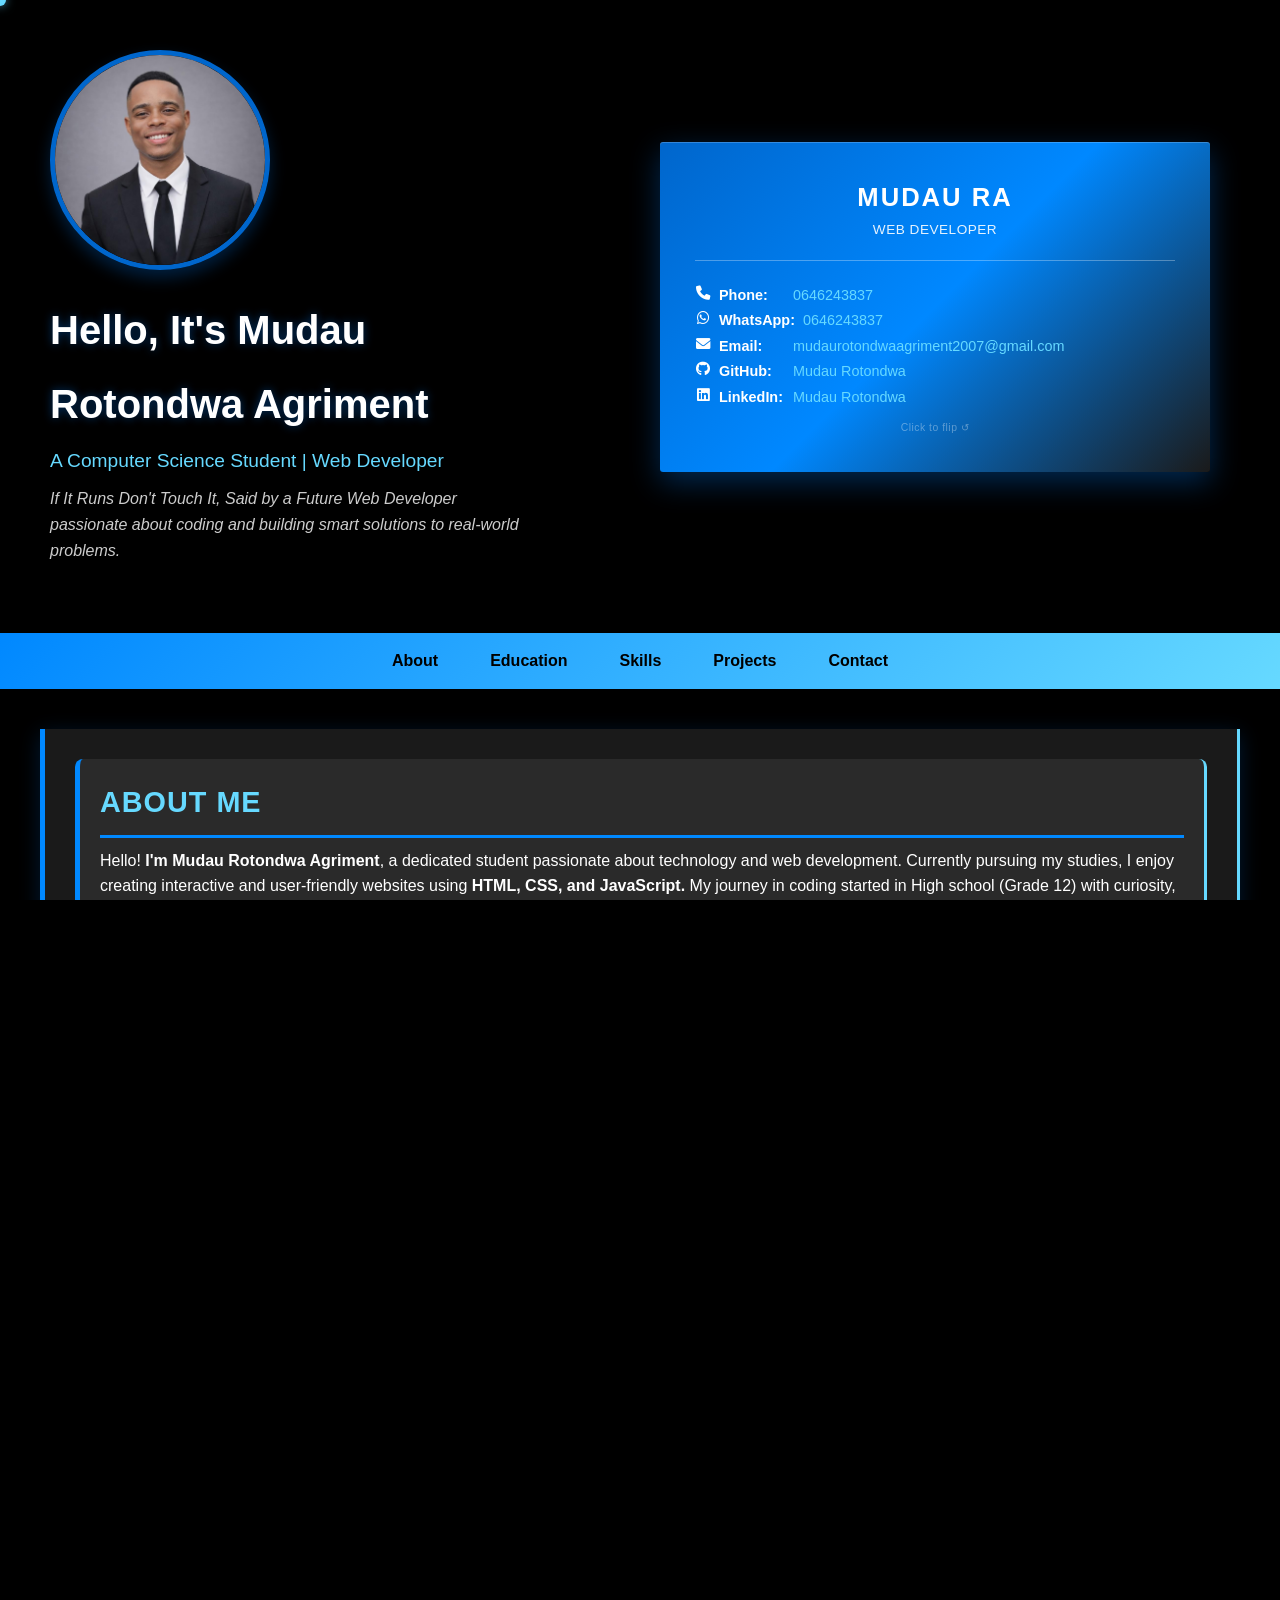
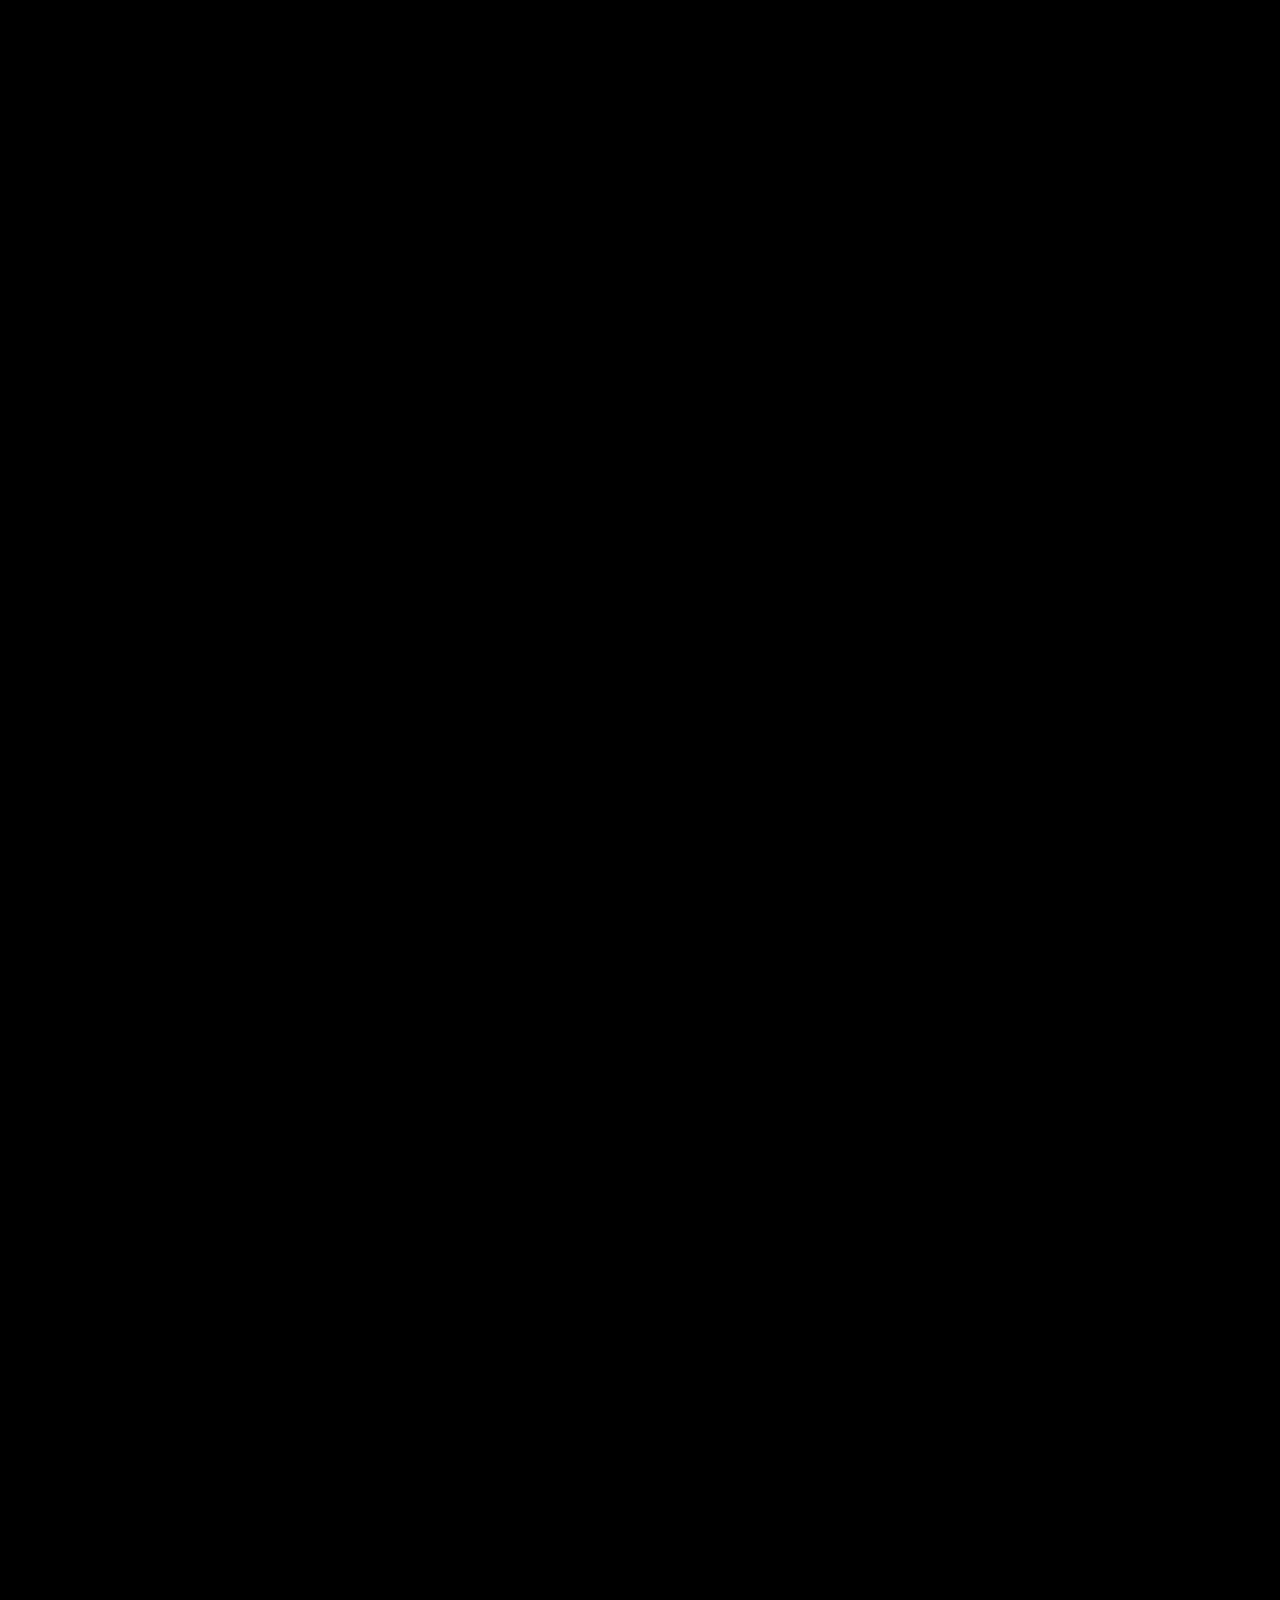
==== public/index.html @ fdcbe215 "responsive" ====
<!DOCTYPE html>
<html lang="en">
<head>
    <meta charset="UTF-8">
    <meta name="viewport" content="width=device-width, initial-scale=1.0">
    <title>Mudau Rotondwa Agriment Portfolio</title>
    <link rel="stylesheet" href="style.css">
    <link rel="stylesheet" href="https://cdnjs.cloudflare.com/ajax/libs/font-awesome/6.0.0/css/all.min.css">
</head>
<body>
    <div class="cursor"></div>
    <div class="cursor-follower"></div>
    
    <header>
        <div class="header-row">
            <div class="profile-column">
                <div class="profile-pic">
                    
                    <img src="musa.jpeg" alt="Mudau Rotondwa Agriment">
                </div>
                <h1>Hello, It's Mudau</h1>
                    <h1>Rotondwa Agriment</h1>
                <p class="tagline">A Computer Science Student | Web Developer</p>
                <p class="bio">If It Runs Don't Touch It, Said by a Future Web Developer passionate about coding and building smart solutions to real-world problems.</p>
            </div>
            <div class="card-column">
                
                <div id="business-card-container">
                    <div class="business-card">
                        <div class="card-inner">
                            <div class="card-front">
                                <div class="card-header">
                                    <h2>Mudau RA</h2>
                                    <p>Web Developer </p>
                                </div>
                                <div class="card-divider"></div>
                                <div class="card-content">
                                    <p><i class="fas fa-phone"></i> <strong>Phone:</strong> <a href="tel:0646243837">0646243837</a></p>
                                    <p><i class="fab fa-whatsapp"></i> <strong>WhatsApp:</strong> <a href="https://wa.me/0646243837" target="_blank">0646243837</a></p>
                                    <p><i class="fas fa-envelope"></i> <strong>Email:</strong> <a href="mailto:mudaurotondwaagriment2007@gmail.com">mudaurotondwaagriment2007@gmail.com</a></p>
                                    <p><i class="fab fa-github"></i> <strong>GitHub:</strong> <a href="https://github.com/25033865" target="_blank">Mudau Rotondwa</a></p>
                                    <p><i class="fab fa-linkedin"></i> <strong>LinkedIn:</strong> <a href="https://www.linkedin.com/in/mudau-rotondwa-agriment-924987383" target="_blank">Mudau Rotondwa</a></p>
                                </div>
                                <p class="card-flip-hint">Click to flip ↺</p>
                            </div>
                            <div class="card-back">
                                <div class="card-back-content">
                                    <div class="card-back-logo">MRA</div>
                                    <h2>Mudau Rotondwa Agriment</h2>
                                    <p class="card-back-title">Web Developer</p>
                                    <div class="card-divider"></div>
                                    <p class="card-back-flip-hint">Click to flip back ↺</p>
                                </div>
                            </div>
                        </div>
                    </div>
                </div>
            </div>
        </div>
    </header>

    <nav>
        <ul>
            <li><a href="#about">About</a></li>
            <li><a href="#education">Education</a></li>
            <li><a href="#skills">Skills</a></li>
            <li><a href="#projects">Projects</a></li>
            <li><a href="#contact">Contact</a></li>
        </ul>
    </nav>

    <main>
        <section id="about">
            <h2>About Me</h2>
            <p>Hello! <strong>I'm Mudau Rotondwa Agriment</strong>, a dedicated student passionate about technology and web development. Currently pursuing my studies, I enjoy creating interactive and user-friendly websites using <strong>HTML, CSS, and JavaScript.</strong> My journey in coding started in High school (Grade 12) with curiosity, and now I'm eager to build innovative solutions that makes a difference world-wide.</p>
            <p>As a student, I balance academics with hands-on projects, always striving to learn new technologies. I'm particularly interested in front-end development, responsive design, and user experience. When I'm not coding, you can find me exploring new ideas or collaborating with peers on exciting ventures.</p>
        </section>

        <section id="education">
            <h2>Education</h2>
            <div class="education-item">
                <h3>Bachelor of Science in Computer Science and Mathematics</h3>
                <p><strong>University Of Venda</strong></p>
                <p>Currently enrolled in the <strong>University Of Venda</strong> as a <strong>Computer Science and Mathematics major</strong>, Who's hungry to learn more about the field, And discover problems with the intention to find a solution and implement it.</p>
            </div>
            <div class="education-item">
                <h3>High School </h3>
                <p><strong>Vhafamadi Secondary School</strong></p>
                <p>Focused on mathematics and science subjects, which laid the foundation for my interest in programming. Participated in science fairs and computer science electives which was <strong>Robotics.</strong></p>
            </div>
        </section>

        <section id="skills">
            <h2>Skills</h2>
            <div class="skills-container">
                <div class="skill-category">
                    <h3>Programming Languages</h3>
                    <ul>
                        <li><i class="fab fa-html5"></i> HTML5</li>
                        <li><i class="fab fa-css3-alt"></i> CSS3</li>
                        <li><i class="fab fa-js-square"></i> JavaScript</li>
                        <li><i class="fab fa-java"></i> Java</li>
                    </ul>
                </div>
                <div class="skill-category">
                    <h3>Frameworks & Libraries</h3>
                    <ul>
                        <li><i class="fab fa-react"></i> React.js</li>
                        <li><i class="fab fa-js-square"></i> Next.js</li>
                    </ul>
                </div>
                <div class="skill-category">
                    <h3>Soft Skills</h3>
                    <ul>
                    
                        <li><i class="fab fa-users"></i> Team Work</li>
                        <li><i class="fas fa-clock"></i> Time Management</li>
                        <li><i class="fas fa-graduation-cap"></i> Continuous Learning</li>
                    </ul>
                </div>
            </div>
        </section>

        <section id="career-goals">
            <h2>Career Goals</h2>
            <ul>
                <li>Become a Full-Stack Developer</li>
                <li>Build Real-World Web Applications</li>
                <li>Keep Learning Modern Technologies</li>
            </ul>
        </section>

        <section id="projects">
            <h2>Projects</h2>
            <div class="project-item">
                <h3>Personal Portfolio Website</h3>
                <p>A responsive portfolio site built with HTML, CSS, and JavaScript to showcase my work and skills. Features include smooth scrolling navigation, interactive elements, and mobile-friendly design.</p>
                <p><strong>Technologies:</strong> HTML5, CSS3, JavaScript</p>
                <a href="index.html" class="project-link">View Project</a>
            </div>
            <div class="project-item">
                <h3>Simple Calculator</h3>
                <p>A basic calculator application with arithmetic operations, built to practice JavaScript logic and DOM manipulation.</p>
                <p><strong>Technologies:</strong> HTML5, CSS3, JavaScript</p>
                <a href="#" class="project-link" id="open-calculator">View Calculator</a>
            </div>
        </section>
        <section id="contact">
            <h2>Get in Touch</h2>
            <div class="contact-info">
                <p><strong>Phone:</strong> <a href="tel:0646243837">0646243837</a> <i class="fas fa-phone"></i></p>
                <p><strong>Email:</strong> <a href="mailto:mudaurotondwaagriment2007@gmail.com">mudaurotondwaagriment2007@gmail.com</a> <i class="fas fa-envelope"></i></p>
                <p><strong>GitHub:</strong> <a href="https://github.com/25033865" target="_blank">Mudau Rotondwa</a> <i class="fab fa-github"></i></p>
                <p><strong>WhatsApp:</strong> <a href="https://wa.me/0646243837" target="_blank">0646243837</a> <i class="fab fa-whatsapp"></i></p>
                <p><strong>LinkedIn:</strong> <a href="https://www.linkedin.com/in/mudau-rotondwa-agriment-924987383" target="_blank">Mudau Rotondwa Agriment</a> <i class="fab fa-linkedin"></i></p>
            </div>
            <p>I'm always open to new opportunities, collaborations, or just a friendly chat about technology. Feel free to reach out via phone or email. Let's connect and build something amazing together!</p>
            <form id="contact-form">
                <label for="name">Name:</label>
                <input type="text" id="name" name="name" required>
                
                <label for="email">Email:</label>
                <input type="email" id="email" name="email" required>
                
                <label for="message">Message:</label>
                <textarea id="message" name="message" required></textarea>
                
                <button type="submit">Send Message</button>
            </form>
        </section>
    </main>

    <footer>
        <p>&copy; 2026 Mudau Rotondwa Agriment.</p>
        <p>All rights reserved.</p>
    </footer>

    <div id="calculator-modal" class="calculator-modal" aria-hidden="true">
        <div class="calculator-panel" role="dialog" aria-modal="true" aria-labelledby="calculator-title">
            <div class="calculator-header">
                <h3 id="calculator-title">Simple Calculator</h3>
                <button type="button" class="calculator-close" id="close-calculator" aria-label="Close calculator">&times;</button>
            </div>
            <input type="text" id="calculator-display" class="calculator-display" value="0" readonly aria-label="Calculator display">
            <div class="calculator-keys">
                <button type="button" class="calculator-key function-key" data-action="clear">C</button>
                <button type="button" class="calculator-key function-key" data-action="backspace">&larr;</button>
                <button type="button" class="calculator-key operator-key" data-value="(">(</button>
                <button type="button" class="calculator-key operator-key" data-value=")">)</button>

                <button type="button" class="calculator-key" data-value="7">7</button>
                <button type="button" class="calculator-key" data-value="8">8</button>
                <button type="button" class="calculator-key" data-value="9">9</button>
                <button type="button" class="calculator-key operator-key" data-value="÷">÷</button>

                <button type="button" class="calculator-key" data-value="4">4</button>
                <button type="button" class="calculator-key" data-value="5">5</button>
                <button type="button" class="calculator-key" data-value="6">6</button>
                <button type="button" class="calculator-key operator-key" data-value="×">×</button>

                <button type="button" class="calculator-key" data-value="1">1</button>
                <button type="button" class="calculator-key" data-value="2">2</button>
                <button type="button" class="calculator-key" data-value="3">3</button>
                <button type="button" class="calculator-key operator-key" data-value="-">-</button>

                <button type="button" class="calculator-key" data-value="0">0</button>
                <button type="button" class="calculator-key" data-value=".">.</button>
                <button type="button" class="calculator-key equal-key" data-action="equals">=</button>
                <button type="button" class="calculator-key operator-key" data-value="+">+</button>
            </div>
        </div>
    </div>

    <script src="script.js"></script>
</body>
</html>
---- public/style.css ----
* {
    cursor: none;
}

.cursor {
    position: fixed;
    width: 12px;
    height: 12px;
    background: #66d9ff;
    border-radius: 50%;
    pointer-events: none;
    z-index: 9999;
    box-shadow: 0 0 10px rgba(102, 217, 255, 0.6);
    transition: all 0.1s ease-out;
}

.cursor-follower {
    position: fixed;
    width: 30px;
    height: 30px;
    border: 2px solid #0088ff;
    border-radius: 50%;
    pointer-events: none;
    z-index: 9998;
    transition: all 0.3s ease-out;
    box-shadow: inset 0 0 10px rgba(0, 136, 255, 0.3);
    display: none;
}

* {
    margin: 0;
    padding: 0;
    box-sizing: border-box;
}

html, body {
    width: 100%;
    height: 100%;
    overflow-x: hidden;
}

body {
    font-family: Arial, sans-serif;
    line-height: 1.6;
    background: #000000;
    color: #ffffff;
    padding: 0;
    margin: 0;
    min-height: 100vh;
    width: 100%;
    transition: background 0.5s ease;
}

body.modal-open {
    overflow: hidden;
}

header {
    text-align: center;
    margin-bottom: 40px;
    animation: slideDown 0.8s ease-out;
    padding: 40px 20px 20px 20px;
    width: 100%;
}

header .header-row {
    display: flex;
    flex-direction: row;
    justify-content: space-between;
    align-items: center;
    max-width: 1200px;
    margin: 0 auto;
    gap: 30px;
}

.profile-column {
    flex: 1 1 auto;
    text-align: left;
    padding: 10px;
}

.card-column {
    flex: 0 0 auto;
    padding: 10px;
    display: flex;
    justify-content: flex-end;
    align-items: center;
}

header h1 {
    font-size: 2.5rem;
    margin-bottom: 10px;
    color: #ffffff;
    text-shadow: 0 0 10px rgba(0, 102, 204, 0.5);
}

.profile-pic {
    animation: zoomIn 1s ease-out;
    margin-bottom: 20px;
}

.profile-pic img {
    border: 5px solid #0066cc;
    box-shadow: 0 8px 16px rgba(0, 102, 204, 0.3);
    transition: transform 0.3s ease;
    width: min(220px, 100%);
    aspect-ratio: 1 / 1;
    height: auto;
    object-fit: cover;
    border-radius: 50%;
}

.profile-pic img:hover {
    transform: scale(1.05);
}

.tagline {
    color: #66d9ff;
    font-size: 1.2rem;
    margin: 10px 0;
    animation: fadeIn 1.2s ease-out;
}

.bio {
    color: #cccccc;
    font-size: 1rem;
    font-style: italic;
    margin: 8px 0 0 0;
    max-width: 480px;
    line-height: 1.6;
    animation: fadeIn 1.4s ease-out;
}

.contact a {
    color: #66d9ff;
    text-decoration: none;
    font-weight: bold;
    transition: color 0.3s ease;
}

.contact a:hover {
    color: #ffffff;
    text-decoration: underline;
}

.contact-info a {
    color: #66d9ff;
    text-decoration: none;
    font-weight: bold;
    transition: color 0.3s ease;
}

.contact-info a:hover {
    color: #ffffff;
    text-decoration: underline;
}


#business-card-container {
    text-align: center;
    margin: 40px auto;
    padding: 0 20px;
    width: 100%;
    perspective: 1200px;
}

.business-card {
    max-width: 550px;
    width: 550px;
    height: 330px;
    margin: 0 auto;
    cursor: pointer;
    aspect-ratio: 16 / 10;
    transform-style: preserve-3d;
    position: relative;
    animation: slideUp 0.8s ease-out 0.3s both, floatCard 3s ease-in-out 1.1s infinite;
}

.card-inner {
    position: relative;
    width: 100%;
    height: 100%;
    transform-style: preserve-3d;
    transition: transform 0.8s cubic-bezier(0.4, 0.2, 0.2, 1);
}

.business-card.flipped .card-inner {
    transform: rotateY(180deg);
}

.card-front {
    background: linear-gradient(135deg, #0066cc 0%, #0088ff 50%, #1a1a1a 100%);
    color: white;
    padding: 35px;
    border-radius: 3px;
    box-shadow:
        0 10px 30px rgba(0, 102, 204, 0.4),
        0 0 0 1px rgba(0, 0, 0, 0.1),
        inset 0 1px 0 rgba(255, 255, 255, 0.2),
        0 20px 50px -10px rgba(0, 0, 0, 0.5);
    position: absolute;
    top: 0;
    left: 0;
    width: 100%;
    height: 100%;
    display: flex;
    flex-direction: column;
    justify-content: space-between;
    transform-style: preserve-3d;
    backface-visibility: hidden;
    -webkit-backface-visibility: hidden;
}

.card-back {
    position: absolute;
    top: 0;
    left: 0;
    width: 100%;
    height: 100%;
    background: linear-gradient(135deg, #001133 0%, #002b80 50%, #0055cc 100%);
    color: white;
    border-radius: 3px;
    box-shadow:
        0 10px 30px rgba(0, 102, 204, 0.4),
        0 0 0 1px rgba(0, 0, 0, 0.1),
        inset 0 1px 0 rgba(255, 255, 255, 0.2),
        0 20px 50px -10px rgba(0, 0, 0, 0.5);
    backface-visibility: hidden;
    -webkit-backface-visibility: hidden;
    transform: rotateY(180deg);
    display: flex;
    align-items: center;
    justify-content: center;
    text-align: center;
}

.card-back-content {
    display: flex;
    flex-direction: column;
    align-items: center;
    gap: 8px;
    padding: 20px;
}

.card-back-logo {
    font-size: 2.6rem;
    font-weight: 900;
    letter-spacing: 6px;
    color: #66d9ff;
    text-shadow: 0 0 20px rgba(102, 217, 255, 0.8), 0 0 40px rgba(0, 136, 255, 0.5);
    animation: glow 2s ease-in-out infinite;
    margin-bottom: 4px;
}

.card-back h2 {
    font-size: 1.05rem;
    letter-spacing: 1px;
    text-transform: uppercase;
    font-weight: 700;
    margin: 0;
}

.card-back-title {
    font-size: 0.75rem;
    color: #66d9ff;
    text-transform: uppercase;
    letter-spacing: 1.5px;
    margin: 0;
}

.card-back-motto {
    font-size: 0.85rem;
    font-style: italic;
    color: #cccccc;
    max-width: 300px;
    line-height: 1.5;
    margin: 4px 0 0 0;
}

.card-flip-hint,
.card-back-flip-hint {
    font-size: 0.65rem;
    color: rgba(255, 255, 255, 0.35);
    letter-spacing: 0.5px;
    margin: 0;
}

.card-header {
    margin-bottom: 0;
}

.card-header h2 {
    font-size: 1.6rem;
    margin-bottom: 2px;
    text-transform: uppercase;
    letter-spacing: 2px;
    animation: glow 2s ease-in-out infinite;
    font-weight: 900;
}

.card-header p {
    font-size: 0.85rem;
    opacity: 0.9;
    letter-spacing: 0.5px;
    font-weight: 500;
    animation: fadeIn 1.5s ease-out;
    text-transform: uppercase;
}

.card-divider {
    height: 1px;
    background: rgba(255, 255, 255, 0.3);
    margin: 12px 0;
}

.card-content {
    text-align: left;
    font-size: 0.95rem;
}

.card-content p {
    margin: 6px 0;
    font-size: 0.9rem;
    display: flex;
    align-items: flex-start;
    flex-wrap: wrap;
    line-height: 1.35;
    gap: 8px;
}

.card-content p i {
    width: 16px;
    text-align: center;
}

.card-content strong {
    display: inline-block;
    min-width: 66px;
}

.card-content a {
    color: #66d9ff;
    text-decoration: none;
    overflow-wrap: anywhere;
    word-break: break-word;
}

main {
    max-width: 1200px;
    width: calc(100% - 32px);
    margin: 0 auto 20px auto;
    background: #1a1a1a;
    padding: 30px;
    border-radius: 0;
    box-shadow: 0 5px 20px rgba(0, 102, 204, 0.25);
    border-left: 5px solid #0088ff;
    border-right: 3px solid #66d9ff;
    animation: fadeInUp 1s ease-out;
    color: #ffffff;
}

section {
    margin-bottom: 30px;
    animation: fadeIn 0.8s ease-out;
    background: #2a2a2a;
    padding: 20px;
    border-radius: 8px;
    border-left: 5px solid #0088ff;
    border-right: 3px solid #66d9ff;
    color: #ffffff;
    scroll-margin-top: 90px;
}

section h2 {
    margin-bottom: 10px;
    color: #66d9ff;
    font-size: 1.8rem;
    border-bottom: 3px solid #0088ff;
    padding-bottom: 10px;
    transition: all 0.3s ease;
    text-transform: uppercase;
    letter-spacing: 1px;
}

section h2:hover {
    color: #ffffff;
    border-bottom-color: #66d9ff;
    transform: translateX(5px);
}

footer {
    text-align: center;
    margin-top: 20px;
    font-size: 0.9rem;
    color: #66d9ff;
    animation: fadeIn 1.5s ease-out;
}


#contact-form {
    display: flex;
    flex-direction: column;
    gap: 15px;
    max-width: 600px;
    margin-top: 20px;
}

#contact-form label {
    font-weight: bold;
    color: #ffffff;
}

#contact-form input,
#contact-form textarea {
    width: 100%;
    padding: 10px;
    border: 2px solid #0088ff;
    border-radius: 4px;
    background: #333333;
    color: #ffffff;
    resize: vertical;
    font-size: 1rem;
}

#contact-form input:focus,
#contact-form textarea:focus {
    outline: none;
    border-color: #66d9ff;
    background: #404040;
}

#contact-form button {
    padding: 12px 20px;
    background: linear-gradient(135deg, #0088ff 0%, #66d9ff 100%);
    color: #000000;
    border: none;
    border-radius: 4px;
    font-size: 1rem;
    cursor: pointer;
    transition: background 0.3s ease, transform 0.2s ease;
}

#contact-form button:hover {
    background: linear-gradient(135deg, #66d9ff 0%, #0088ff 100%);
    transform: translateY(-2px);
}

.skills-container {
    display: grid;
    grid-template-columns: repeat(3, minmax(0, 1fr));
    gap: 15px;
}

.skill-category {
    background: #333333;
    padding: 15px;
    border-radius: 8px;
    margin-bottom: 0;
    border-left: 4px solid #0088ff;
    border-right: 3px solid #66d9ff;
    transition: all 0.3s ease;
    color: #ffffff;
}

.skill-category:hover {
    background: #404040;
    transform: translateX(5px) scale(1.02);
    box-shadow: 0 8px 20px rgba(0, 136, 255, 0.4);
    border-right-color: #0088ff;
}

.skill-category h3 {
    color: #66d9ff;
    margin-bottom: 10px;
}

.skill-category ul {
    list-style: none;
}

.skill-category li {
    color: #ffffff;
    padding: 5px 0;
    margin-left: 20px;
}

.skill-category li:before {
    content: "▹ ";
    color: #66d9ff;
    font-weight: bold;
    margin-right: 8px;
}

.project-item {
    background: #333333;
    padding: 20px;
    border-radius: 8px;
    margin-bottom: 20px;
    border-top: 4px solid #0088ff;
    border-right: 3px solid #66d9ff;
    transition: all 0.3s ease;
    color: #ffffff;
}

.project-item:hover {
    background: #404040;
    box-shadow: 0 8px 20px rgba(0, 136, 255, 0.4);
    transform: translateY(-8px) scale(1.01);
    border-top-color: #66d9ff;
    border-right-color: #0088ff;
}

.project-item h3 {
    color: #66d9ff;
    margin-bottom: 10px;
}

.project-link {
    display: inline-block;
    background: linear-gradient(135deg, #0088ff 0%, #66d9ff 50%, #0066cc 100%);
    color: #000000;
    padding: 12px 24px;
    border-radius: 5px;
    text-decoration: none;
    margin-top: 10px;
    transition: all 0.3s ease;
    font-weight: 600;
    border: 2px solid transparent;
}

.project-link:hover {
    transform: translateY(-5px) scale(1.05);
    box-shadow: 0 10px 25px rgba(0, 136, 255, 0.6);
    border-color: #ffffff;
}

.calculator-modal {
    position: fixed;
    inset: 0;
    background: rgba(0, 0, 0, 0.82);
    display: none;
    align-items: center;
    justify-content: center;
    padding: 20px;
    z-index: 2000;
}

.calculator-modal.open {
    display: flex;
    animation: fadeIn 0.25s ease-out;
}

.calculator-panel {
    width: min(420px, 100%);
    background: #1d1d1d;
    border: 2px solid #0088ff;
    border-radius: 12px;
    padding: 20px;
    box-shadow: 0 18px 35px rgba(0, 136, 255, 0.35);
}

.calculator-header {
    display: flex;
    align-items: center;
    justify-content: space-between;
    margin-bottom: 14px;
}

.calculator-header h3 {
    color: #66d9ff;
    margin: 0;
    font-size: 1.2rem;
    letter-spacing: 0.8px;
}

.calculator-close {
    background: transparent;
    border: none;
    color: #ffffff;
    font-size: 1.7rem;
    line-height: 1;
    padding: 0 4px;
}

.calculator-display {
    width: 100%;
    border: 2px solid #0088ff;
    border-radius: 8px;
    background: #0d0d0d;
    color: #ffffff;
    font-size: 1.8rem;
    text-align: right;
    padding: 12px;
    margin-bottom: 14px;
}

.calculator-keys {
    display: grid;
    grid-template-columns: repeat(4, minmax(0, 1fr));
    gap: 10px;
}

.calculator-key {
    border: 1px solid #0066cc;
    border-radius: 8px;
    padding: 12px;
    background: #2b2b2b;
    color: #ffffff;
    font-size: 1.05rem;
    font-weight: 600;
    transition: transform 0.15s ease, box-shadow 0.2s ease, background 0.2s ease;
}

.calculator-key:hover {
    transform: translateY(-2px);
    box-shadow: 0 6px 12px rgba(0, 136, 255, 0.25);
    background: #363636;
}

.operator-key {
    background: #004a91;
}

.function-key {
    background: #5a1e1e;
    border-color: #8a2d2d;
}

.equal-key {
    background: linear-gradient(135deg, #0088ff 0%, #66d9ff 100%);
    color: #000000;
    border-color: #66d9ff;
}

.education-item {
    background: #333333;
    padding: 20px;
    border-radius: 8px;
    margin-bottom: 20px;
    border-left: 4px solid #0088ff;
    border-right: 3px solid #66d9ff;
    transition: all 0.3s ease;
    color: #ffffff;
}

.education-item:hover {
    box-shadow: 0 5px 15px rgba(0, 136, 255, 0.3);
    transform: translateX(3px);
    background: #404040;
}

.education-item h3 {
    color: #66d9ff;
    margin-bottom: 10px;
}

.experience-item {
    background: #333333;
    padding: 20px;
    border-radius: 8px;
    margin-bottom: 20px;
    border-left: 4px solid #0088ff;
    border-right: 3px solid #66d9ff;
    transition: all 0.3s ease;
    color: #ffffff;
}

.experience-item:hover {
    box-shadow: 0 5px 15px rgba(0, 136, 255, 0.3);
    transform: translateX(3px);
    background: #404040;
}

.experience-item h3 {
    color: #66d9ff;
    margin-bottom: 10px;
}

@keyframes slideDown {
    from {
        opacity: 0;
        transform: translateY(-30px);
    }
    to {
        opacity: 1;
        transform: translateY(0);
    }
}

@keyframes slideUp {
    from {
        opacity: 0;
        transform: translateY(30px);
    }
    to {
        opacity: 1;
        transform: translateY(0);
    }
}

@keyframes slideInLeft {
    from {
        opacity: 0;
        transform: translateX(-30px);
    }
    to {
        opacity: 1;
        transform: translateX(0);
    }
}

@keyframes slideInRight {
    from {
        opacity: 0;
        transform: translateX(30px);
    }
    to {
        opacity: 1;
        transform: translateX(0);
    }
}

@keyframes fadeIn {
    from {
        opacity: 0;
    }
    to {
        opacity: 1;
    }
}

@keyframes fadeInUp {
    from {
        opacity: 0;
        transform: translateY(20px);
    }
    to {
        opacity: 1;
        transform: translateY(0);
    }
}

@keyframes zoomIn {
    from {
        opacity: 0;
        transform: scale(0.8);
    }
    to {
        opacity: 1;
        transform: scale(1);
    }
}

@keyframes floatCard {
    0%, 100% {
        transform: translateY(0px);
    }
    50% {
        transform: translateY(-10px);
    }
}

@keyframes glow {
    0%, 100% {
        text-shadow: 0 0 5px rgba(255, 255, 255, 0.5), 0 0 10px rgba(0, 136, 255, 0.3);
    }
    50% {
        text-shadow: 0 0 10px rgba(255, 255, 255, 0.8), 0 0 20px rgba(0, 136, 255, 0.6);
    }
}

@keyframes pulse {
    0% {
        box-shadow: 0 0 0 0 rgba(0, 102, 204, 0.7);
    }
    50% {
        box-shadow: 0 0 0 10px rgba(0, 102, 204, 0);
    }
    100% {
        box-shadow: 0 0 0 0 rgba(0, 102, 204, 0);
    }
}

nav {
    background: linear-gradient(135deg, #0088ff 0%, #66d9ff 100%);
    padding: 15px 20px;
    border-radius: 0;
    margin: 0;
    margin-bottom: 40px;
    box-shadow: none;
    animation: slideDown 0.8s ease-out;
    width: 100%;
    position: sticky;
    top: 0;
    z-index: 1000;
    transition: box-shadow 0.25s ease;
}

nav:hover {
    box-shadow: 0 5px 15px rgba(0, 136, 255, 0.4);
}

nav ul {
    list-style: none;
    display: flex;
    flex-wrap: wrap;
    justify-content: center;
    gap: 20px;
}

nav a {
    color: #000000;
    text-decoration: none;
    font-weight: bold;
    transition: all 0.3s ease;
    padding: 10px 16px;
    border-radius: 4px;
    position: relative;
    overflow: hidden;
    background: transparent;
    box-shadow: none;
}

nav a:before {
    content: '';
    position: absolute;
    top: 0;
    left: 0;
    width: 100%;
    height: 100%;
    background: rgba(255, 255, 255, 0.3);
    transform: scaleX(0);
    transform-origin: left;
    opacity: 0;
    transition: transform 0.3s ease, opacity 0.3s ease;
    z-index: -1;
}

nav a:hover {
    transform: translateY(-3px);
    box-shadow: 0 5px 15px rgba(0, 0, 0, 0.3);
    color: #000000;
}

nav a:hover:before {
    transform: scaleX(1);
    opacity: 1;
}

@media (max-width: 1080px) {
    header {
        padding: 30px 16px 16px 16px;
    }

    header .header-row {
        flex-direction: column;
        align-items: center;
        gap: 22px;
    }

    .profile-column {
        max-width: 760px;
        text-align: center;
        display: flex;
        flex-direction: column;
        align-items: center;
    }

    .bio {
        max-width: 100%;
    }

    .card-column {
        width: 100%;
        justify-content: center;
    }

    #business-card-container {
        margin: 16px auto 0;
        padding: 0;
    }

    .business-card {
        width: min(100%, 560px);
    }

    .skills-container {
        grid-template-columns: repeat(2, minmax(0, 1fr));
    }
}

@media (max-width: 768px) {
    nav {
        margin-bottom: 24px;
        padding: 12px 10px;
    }

    nav ul {
        gap: 10px;
    }

    nav a {
        padding: 8px 12px;
    }

    header h1 {
        font-size: 2rem;
    }

    .tagline {
        font-size: 1.05rem;
    }

    main {
        width: calc(100% - 18px);
        padding: 20px;
    }

    section {
        padding: 16px;
        margin-bottom: 22px;
    }

    section h2 {
        font-size: 1.45rem;
    }

    .business-card {
        width: 100%;
    }

    .card-front {
        padding: 22px;
    }

    .card-back-content {
        padding: 18px;
    }

    .card-header h2 {
        font-size: 1.35rem;
    }

    .card-content p {
        font-size: 0.82rem;
    }

    .skills-container {
        grid-template-columns: 1fr;
    }

    .project-item,
    .education-item,
    .experience-item,
    .skill-category {
        padding: 16px;
    }

    .calculator-panel {
        padding: 16px;
    }

    .calculator-display {
        font-size: 1.55rem;
    }
}

@media (max-width: 600px) {
    nav {
        position: static;
    }

    nav ul {
        flex-direction: column;
        align-items: stretch;
        gap: 8px;
    }

    nav a {
        display: block;
        text-align: center;
    }
    
    header h1 {
        font-size: 1.7rem;
    }

    .profile-pic img {
        width: min(180px, 68vw);
    }

    section {
        scroll-margin-top: 24px;
    }
    
    .business-card {
        max-width: 100%;
        width: 100%;
        height: auto;
        margin-bottom: 20px;
    }
    
    .card-front {
        padding: 16px;
    }

    .card-back-content {
        padding: 14px;
        gap: 6px;
    }
    
    .card-header h2 {
        font-size: 1.15rem;
    }
    
    .card-content p {
        font-size: 0.74rem;
        gap: 6px;
    }

    .card-content strong {
        min-width: 56px;
    }

    .card-back-logo {
        font-size: 2.1rem;
    }

    .calculator-panel {
        padding: 14px;
    }

    .calculator-display {
        font-size: 1.4rem;
    }

    .calculator-key {
        padding: 10px;
        font-size: 0.95rem;
    }
}

@media (max-width: 420px) {
    header {
        padding: 24px 10px 10px 10px;
    }

    header h1 {
        font-size: 1.45rem;
        margin-bottom: 6px;
    }

    .tagline {
        font-size: 0.95rem;
    }

    .bio {
        font-size: 0.92rem;
    }

    main {
        width: calc(100% - 10px);
        padding: 14px;
    }

    section {
        padding: 12px;
    }

    section h2 {
        font-size: 1.2rem;
    }

    .business-card {
        aspect-ratio: 16 / 10.5;
    }

    .card-header h2 {
        font-size: 1rem;
        letter-spacing: 1px;
    }

    .card-header p {
        font-size: 0.7rem;
    }

    .card-back-content {
        padding: 10px;
        gap: 4px;
    }

    .card-content p {
        font-size: 0.68rem;
        margin: 4px 0;
    }

    .card-content strong {
        min-width: 48px;
    }

    .card-flip-hint,
    .card-back-flip-hint {
        font-size: 0.55rem;
    }

    .calculator-header h3 {
        font-size: 1rem;
    }

    .calculator-display {
        font-size: 1.25rem;
        padding: 10px;
    }

    .calculator-key {
        padding: 8px;
        font-size: 0.9rem;
    }
}

@media (hover: none), (pointer: coarse) {
    * {
        cursor: auto;
    }

    .cursor,
    .cursor-follower {
        display: none !important;
    }
}
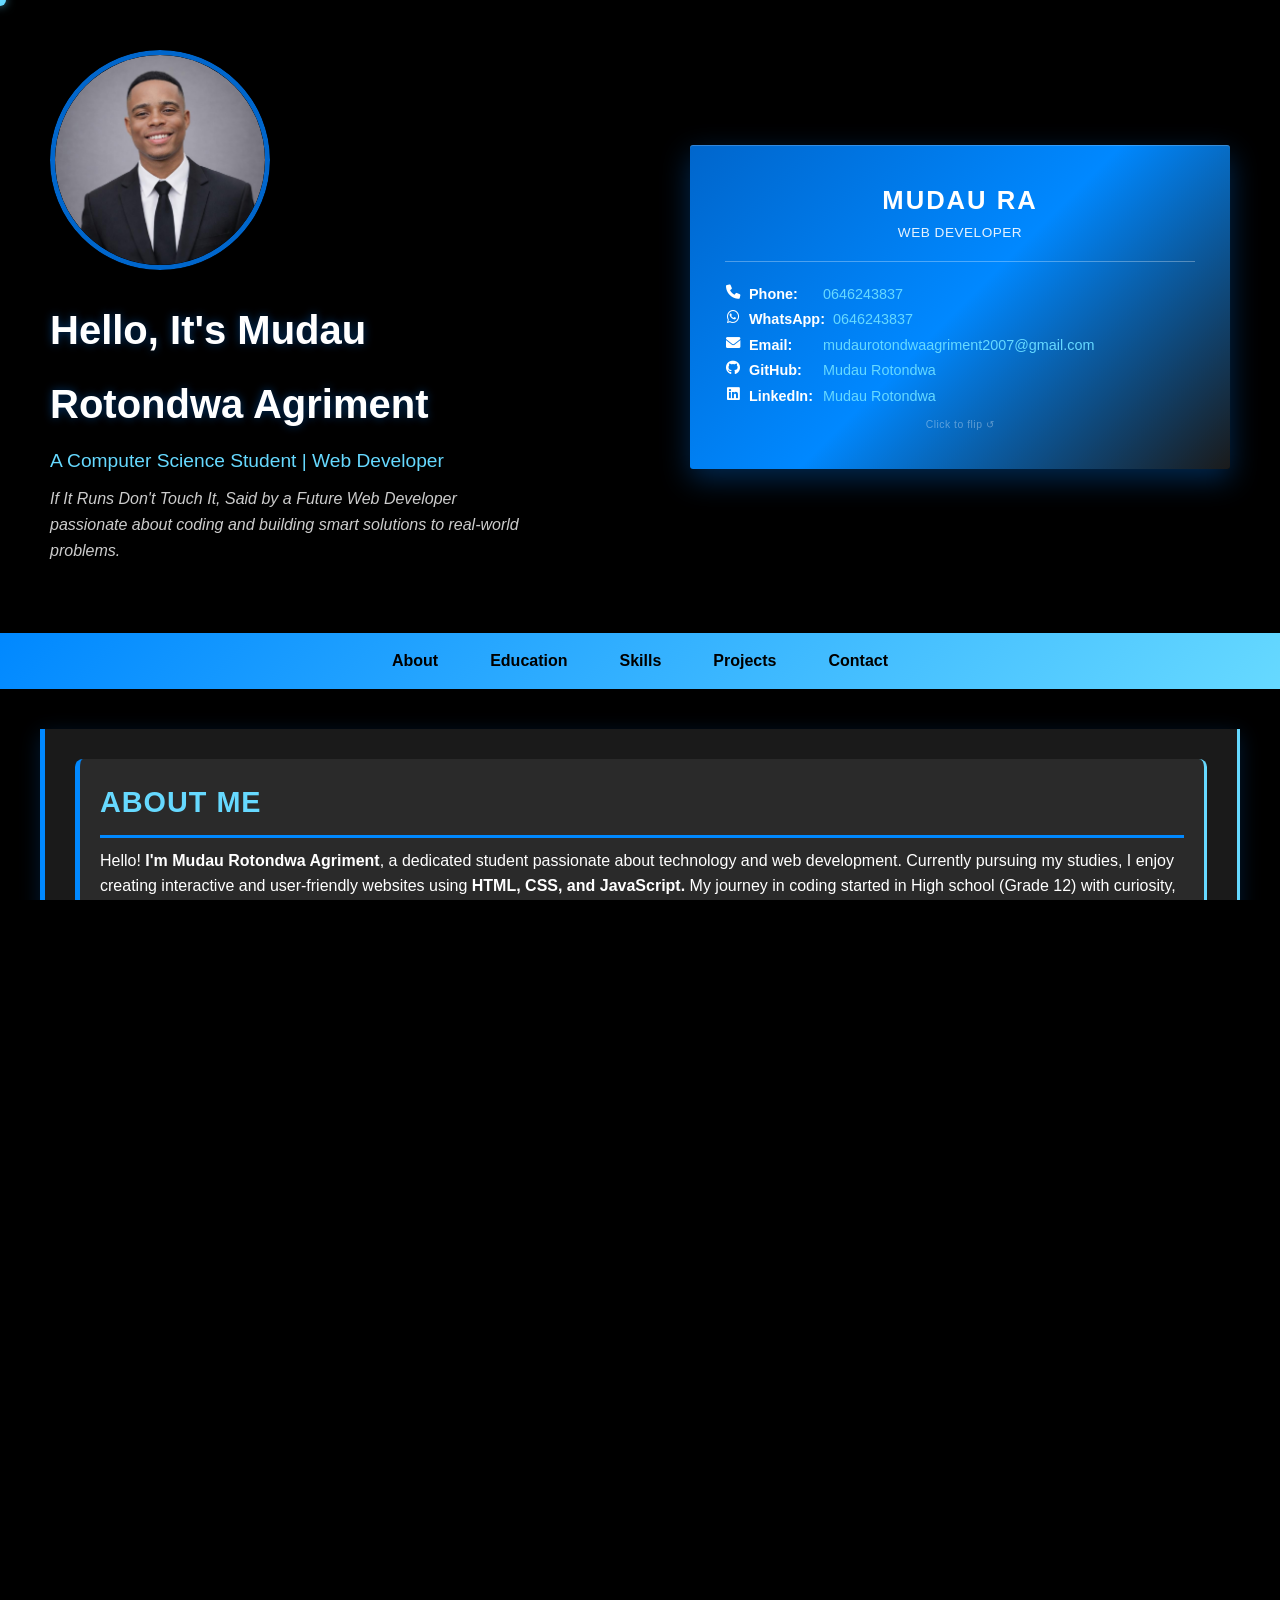
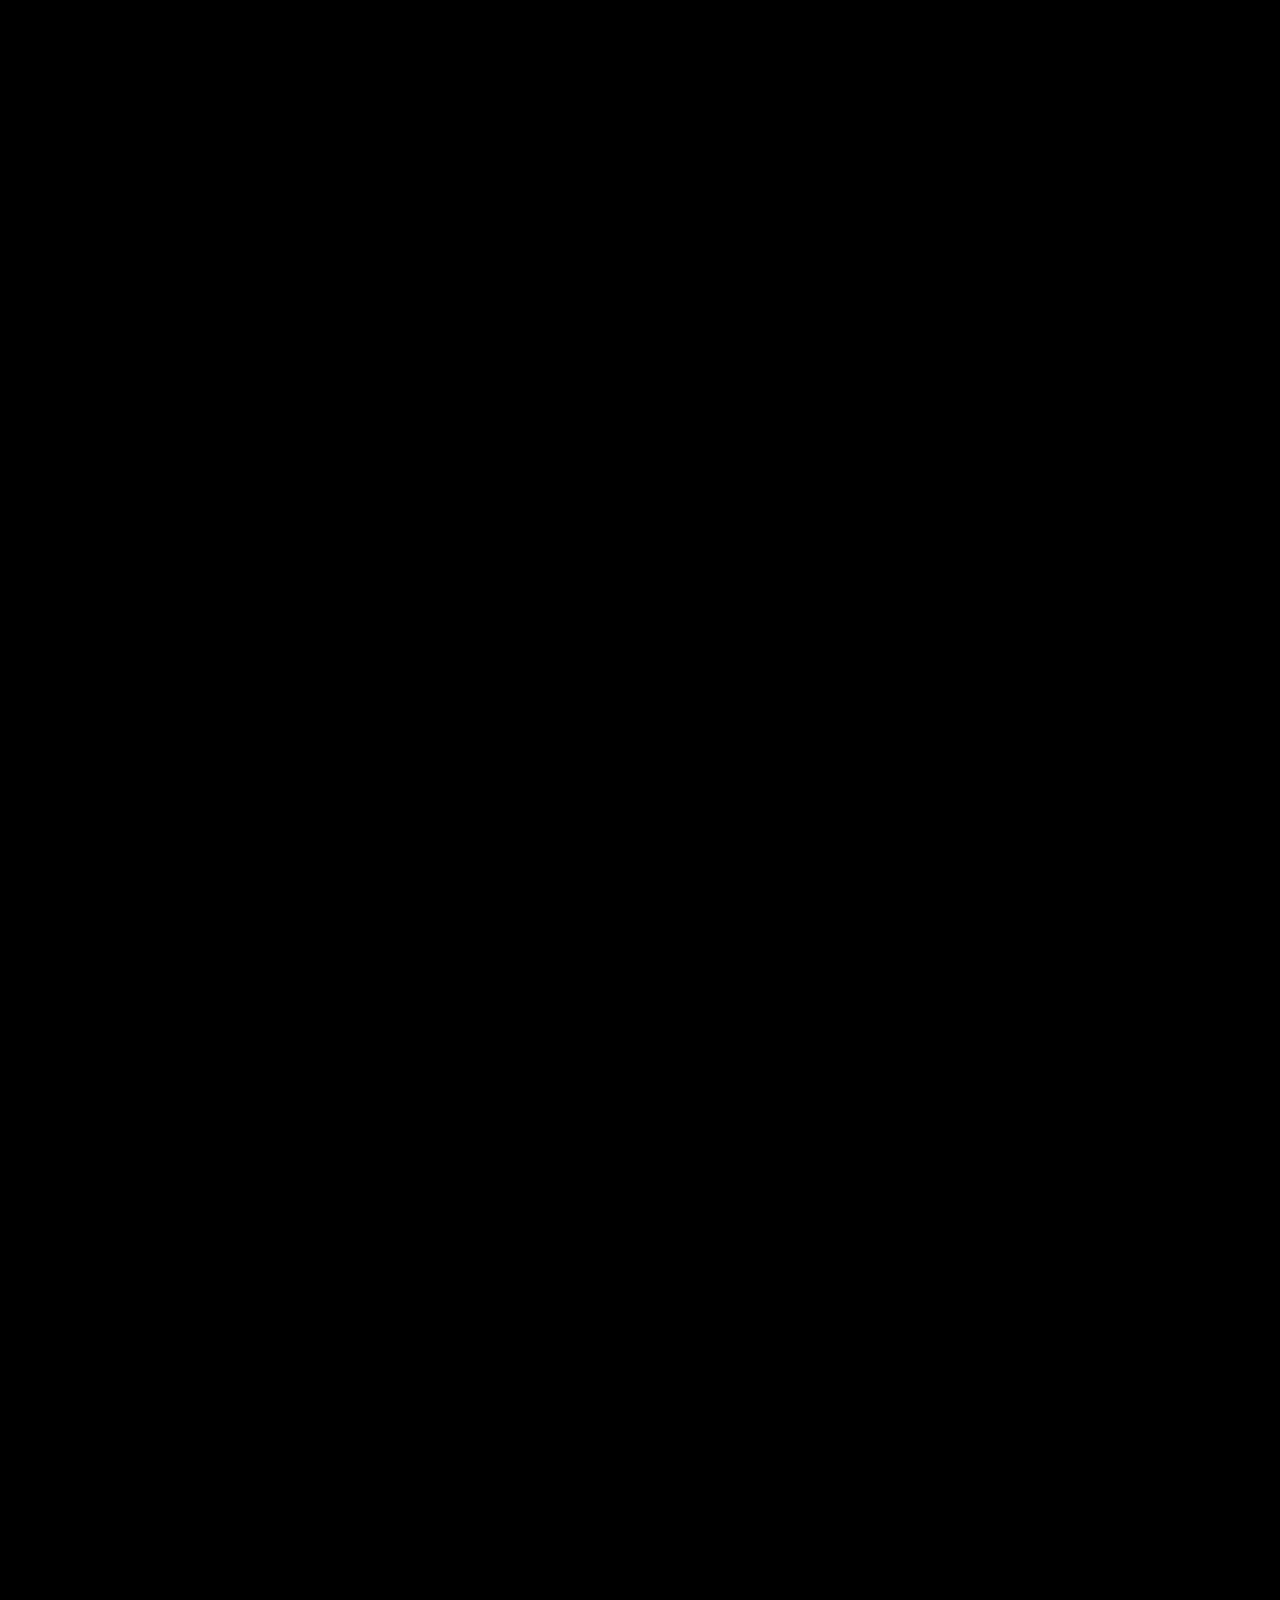
==== commit 465530ce: "bug fixed" ====
--- a/public/index.html
+++ b/public/index.html
@@ -4,7 +4,7 @@
     <meta charset="UTF-8">
     <meta name="viewport" content="width=device-width, initial-scale=1.0">
     <title>Mudau Rotondwa Agriment Portfolio</title>
-    <link rel="stylesheet" href="style.css">
+    <link rel="stylesheet" href="style.css?v=20260416-cardfix">
     <link rel="stylesheet" href="https://cdnjs.cloudflare.com/ajax/libs/font-awesome/6.0.0/css/all.min.css">
 </head>
 <body>
--- a/public/style.css
+++ b/public/style.css
@@ -33,6 +33,14 @@
     box-sizing: border-box;
 }
 
+img,
+picture,
+video,
+canvas,
+svg {
+    max-width: 100%;
+}
+
 html, body {
     width: 100%;
     height: 100%;
@@ -66,24 +74,30 @@
 header .header-row {
     display: flex;
     flex-direction: row;
-    justify-content: space-between;
+    flex-wrap: wrap;
+    justify-content: center;
     align-items: center;
     max-width: 1200px;
+    width: 100%;
     margin: 0 auto;
     gap: 30px;
 }
 
 .profile-column {
-    flex: 1 1 auto;
+    flex: 1 1 520px;
+    min-width: 0;
     text-align: left;
     padding: 10px;
 }
 
 .card-column {
-    flex: 0 0 auto;
+    flex: 0 1 560px;
+    min-width: 0;
+    width: 100%;
+    max-width: 560px;
     padding: 10px;
     display: flex;
-    justify-content: flex-end;
+    justify-content: center;
     align-items: center;
 }
 
@@ -97,17 +111,23 @@
 .profile-pic {
     animation: zoomIn 1s ease-out;
     margin-bottom: 20px;
+    width: clamp(150px, 42vw, 220px);
+    height: clamp(150px, 42vw, 220px);
+    border: 5px solid #0066cc;
+    border-radius: 50%;
+    overflow: hidden;
+    display: inline-block;
+    clip-path: circle(50% at 50% 50%);
+    box-shadow: 0 8px 16px rgba(0, 102, 204, 0.3);
 }
 
 .profile-pic img {
-    border: 5px solid #0066cc;
-    box-shadow: 0 8px 16px rgba(0, 102, 204, 0.3);
     transition: transform 0.3s ease;
-    width: min(220px, 100%);
-    aspect-ratio: 1 / 1;
-    height: auto;
+    width: 100%;
+    height: 100%;
     object-fit: cover;
     border-radius: 50%;
+    display: block;
 }
 
 .profile-pic img:hover {
@@ -148,6 +168,13 @@
     text-decoration: none;
     font-weight: bold;
     transition: color 0.3s ease;
+    overflow-wrap: anywhere;
+    word-break: break-word;
+}
+
+.contact-info p {
+    overflow-wrap: anywhere;
+    word-break: break-word;
 }
 
 .contact-info a:hover {
@@ -158,19 +185,20 @@
 
 #business-card-container {
     text-align: center;
-    margin: 40px auto;
-    padding: 0 20px;
-    width: 100%;
+    margin: 0 auto;
+    padding: 0;
+    width: 100%;
+    max-width: 550px;
     perspective: 1200px;
 }
 
 .business-card {
     max-width: 550px;
-    width: 550px;
-    height: 330px;
+    width: min(550px, 100%);
+    height: auto;
     margin: 0 auto;
     cursor: pointer;
-    aspect-ratio: 16 / 10;
+    aspect-ratio: 5 / 3;
     transform-style: preserve-3d;
     position: relative;
     animation: slideUp 0.8s ease-out 0.3s both, floatCard 3s ease-in-out 1.1s infinite;
@@ -209,6 +237,7 @@
     transform-style: preserve-3d;
     backface-visibility: hidden;
     -webkit-backface-visibility: hidden;
+    overflow: hidden;
 }
 
 .card-back {
@@ -232,6 +261,7 @@
     align-items: center;
     justify-content: center;
     text-align: center;
+    overflow: hidden;
 }
 
 .card-back-content {
@@ -847,6 +877,16 @@
     opacity: 1;
 }
 
+@media (max-width: 900px) {
+    nav {
+        position: static;
+    }
+
+    section {
+        scroll-margin-top: 24px;
+    }
+}
+
 @media (max-width: 1080px) {
     header {
         padding: 30px 16px 16px 16px;
@@ -985,8 +1025,9 @@
         font-size: 1.7rem;
     }
 
-    .profile-pic img {
+    .profile-pic {
         width: min(180px, 68vw);
+        height: min(180px, 68vw);
     }
 
     section {
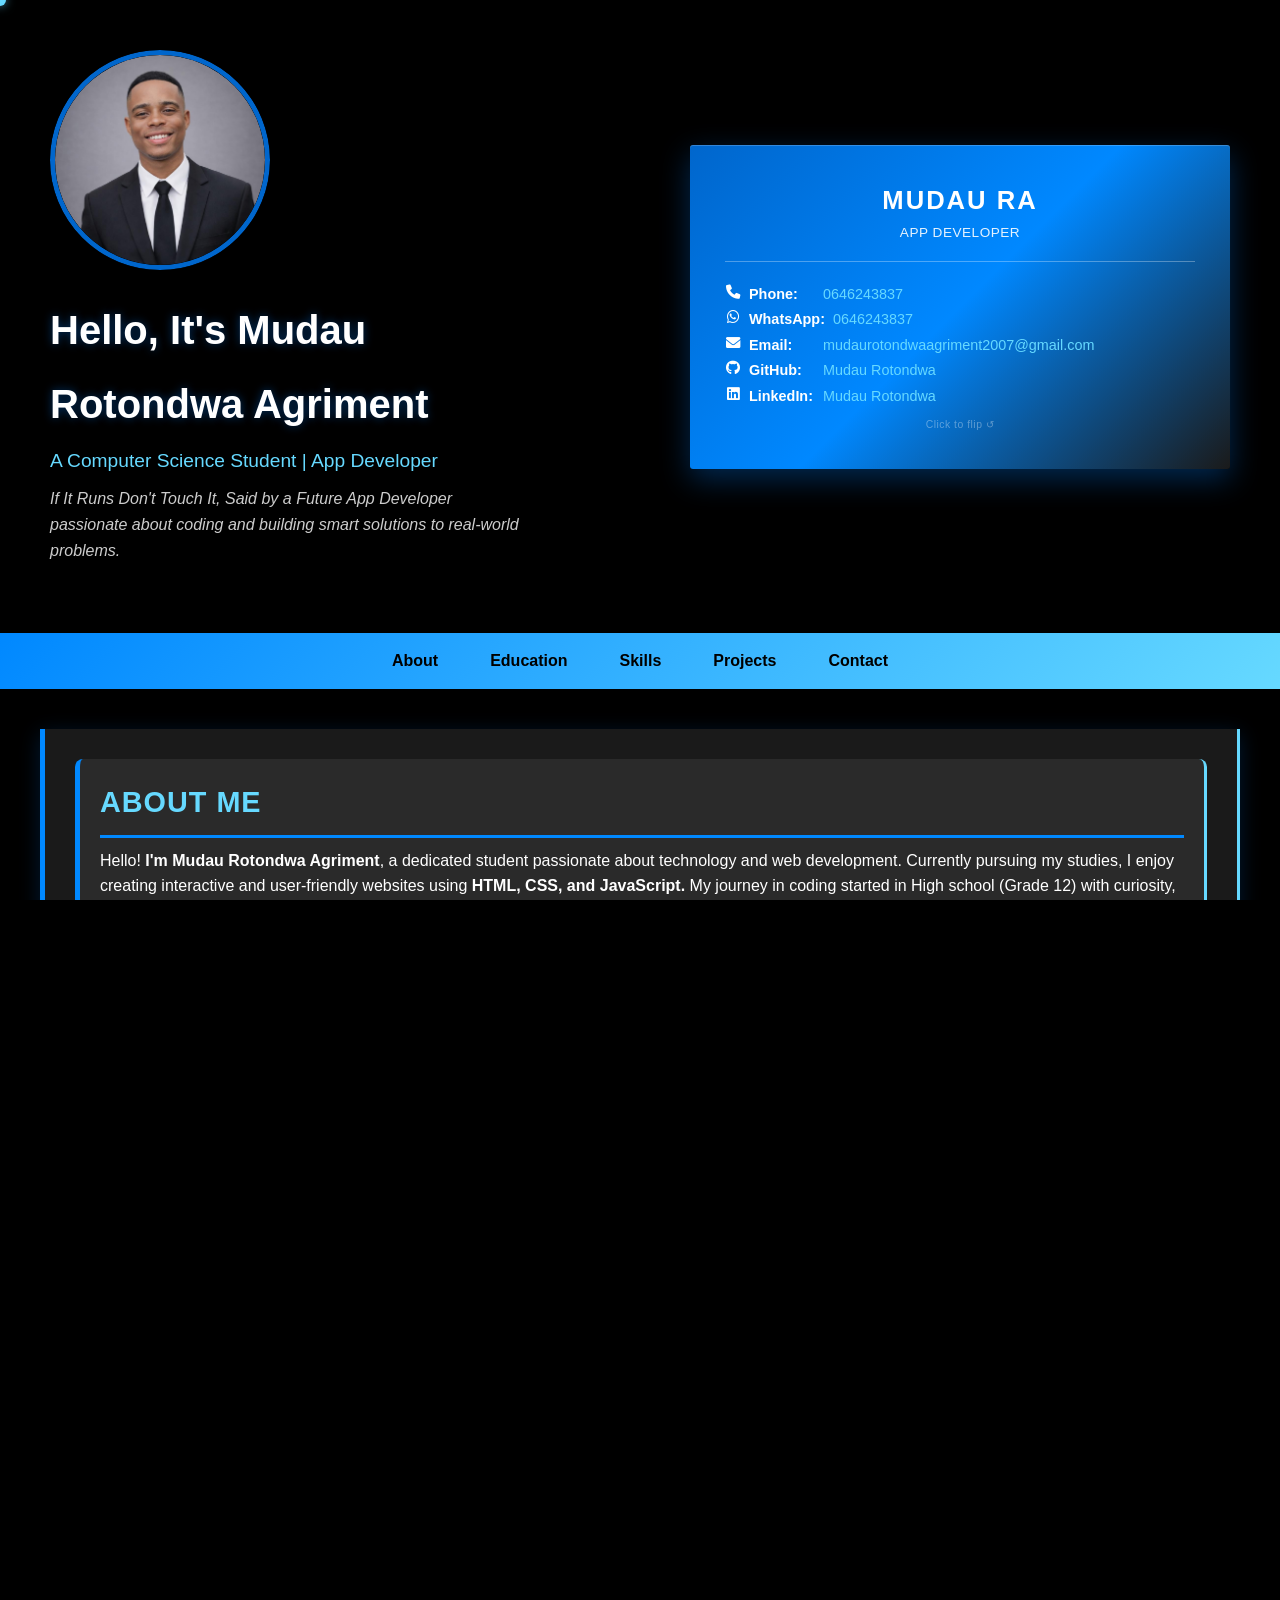
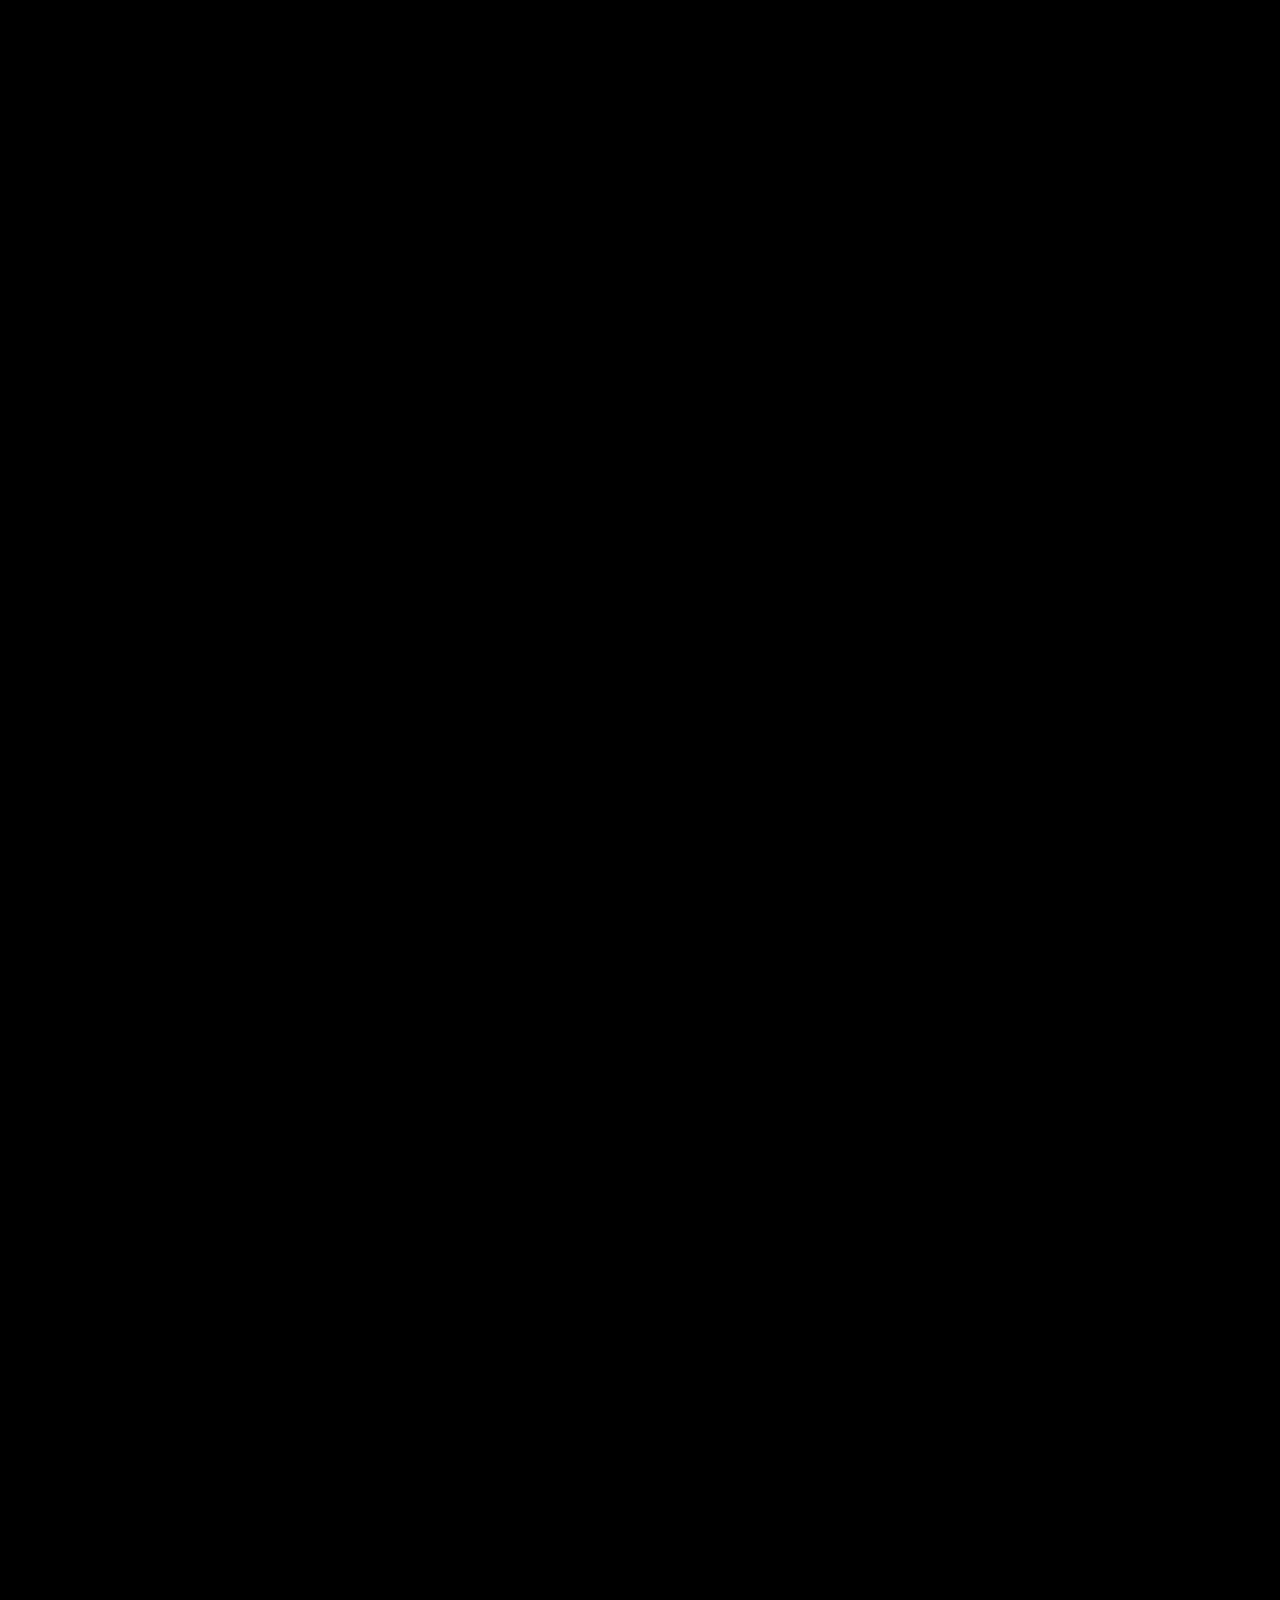
==== commit 83252481: "Done" ====
--- a/public/index.html
+++ b/public/index.html
@@ -20,8 +20,8 @@
                 </div>
                 <h1>Hello, It's Mudau</h1>
                     <h1>Rotondwa Agriment</h1>
-                <p class="tagline">A Computer Science Student | Web Developer</p>
-                <p class="bio">If It Runs Don't Touch It, Said by a Future Web Developer passionate about coding and building smart solutions to real-world problems.</p>
+                <p class="tagline">A Computer Science Student | App Developer</p>
+                <p class="bio">If It Runs Don't Touch It, Said by a Future App Developer passionate about coding and building smart solutions to real-world problems.</p>
             </div>
             <div class="card-column">
                 
@@ -31,7 +31,7 @@
                             <div class="card-front">
                                 <div class="card-header">
                                     <h2>Mudau RA</h2>
-                                    <p>Web Developer </p>
+                                    <p>App Developer </p>
                                 </div>
                                 <div class="card-divider"></div>
                                 <div class="card-content">
@@ -47,7 +47,7 @@
                                 <div class="card-back-content">
                                     <div class="card-back-logo">MRA</div>
                                     <h2>Mudau Rotondwa Agriment</h2>
-                                    <p class="card-back-title">Web Developer</p>
+                                    <p class="card-back-title">App Developer</p>
                                     <div class="card-divider"></div>
                                     <p class="card-back-flip-hint">Click to flip back ↺</p>
                                 </div>
@@ -77,7 +77,7 @@
         </section>
 
         <section id="education">
-            <h2>Education</h2>
+            <h2>Academic Background</h2>
             <div class="education-item">
                 <h3>Bachelor of Science in Computer Science and Mathematics</h3>
                 <p><strong>University Of Venda</strong></p>
@@ -124,19 +124,17 @@
         <section id="career-goals">
             <h2>Career Goals</h2>
             <ul>
-                <li>Become a Full-Stack Developer</li>
-                <li>Build Real-World Web Applications</li>
-                <li>Keep Learning Modern Technologies</li>
+                My career goal as an App developer is to create innovative, efficient, and user-friendly applications that solve real problems. I aim to continuously improve my coding skills, learn new technologies, and grow into a professional developer capable of building impactful digital solutions.
             </ul>
         </section>
 
         <section id="projects">
             <h2>Projects</h2>
             <div class="project-item">
-                <h3>Personal Portfolio Website</h3>
-                <p>A responsive portfolio site built with HTML, CSS, and JavaScript to showcase my work and skills. Features include smooth scrolling navigation, interactive elements, and mobile-friendly design.</p>
-                <p><strong>Technologies:</strong> HTML5, CSS3, JavaScript</p>
-                <a href="index.html" class="project-link">View Project</a>
+                <h3>Personal Portfolio</h3>
+                <p>A responsive portfolio site built with Next.js, Firebase, and TypeScript to showcase my work and skills. Features include smooth scrolling navigation, interactive elements, and mobile-friendly design.</p>
+                <p><strong>Technologies:</strong> Next.js, Firebase, TypeScript</p>
+                <a href="https://mudau.me/" class="project-link">View Mudau.me</a>
             </div>
             <div class="project-item">
                 <h3>Simple Calculator</h3>
